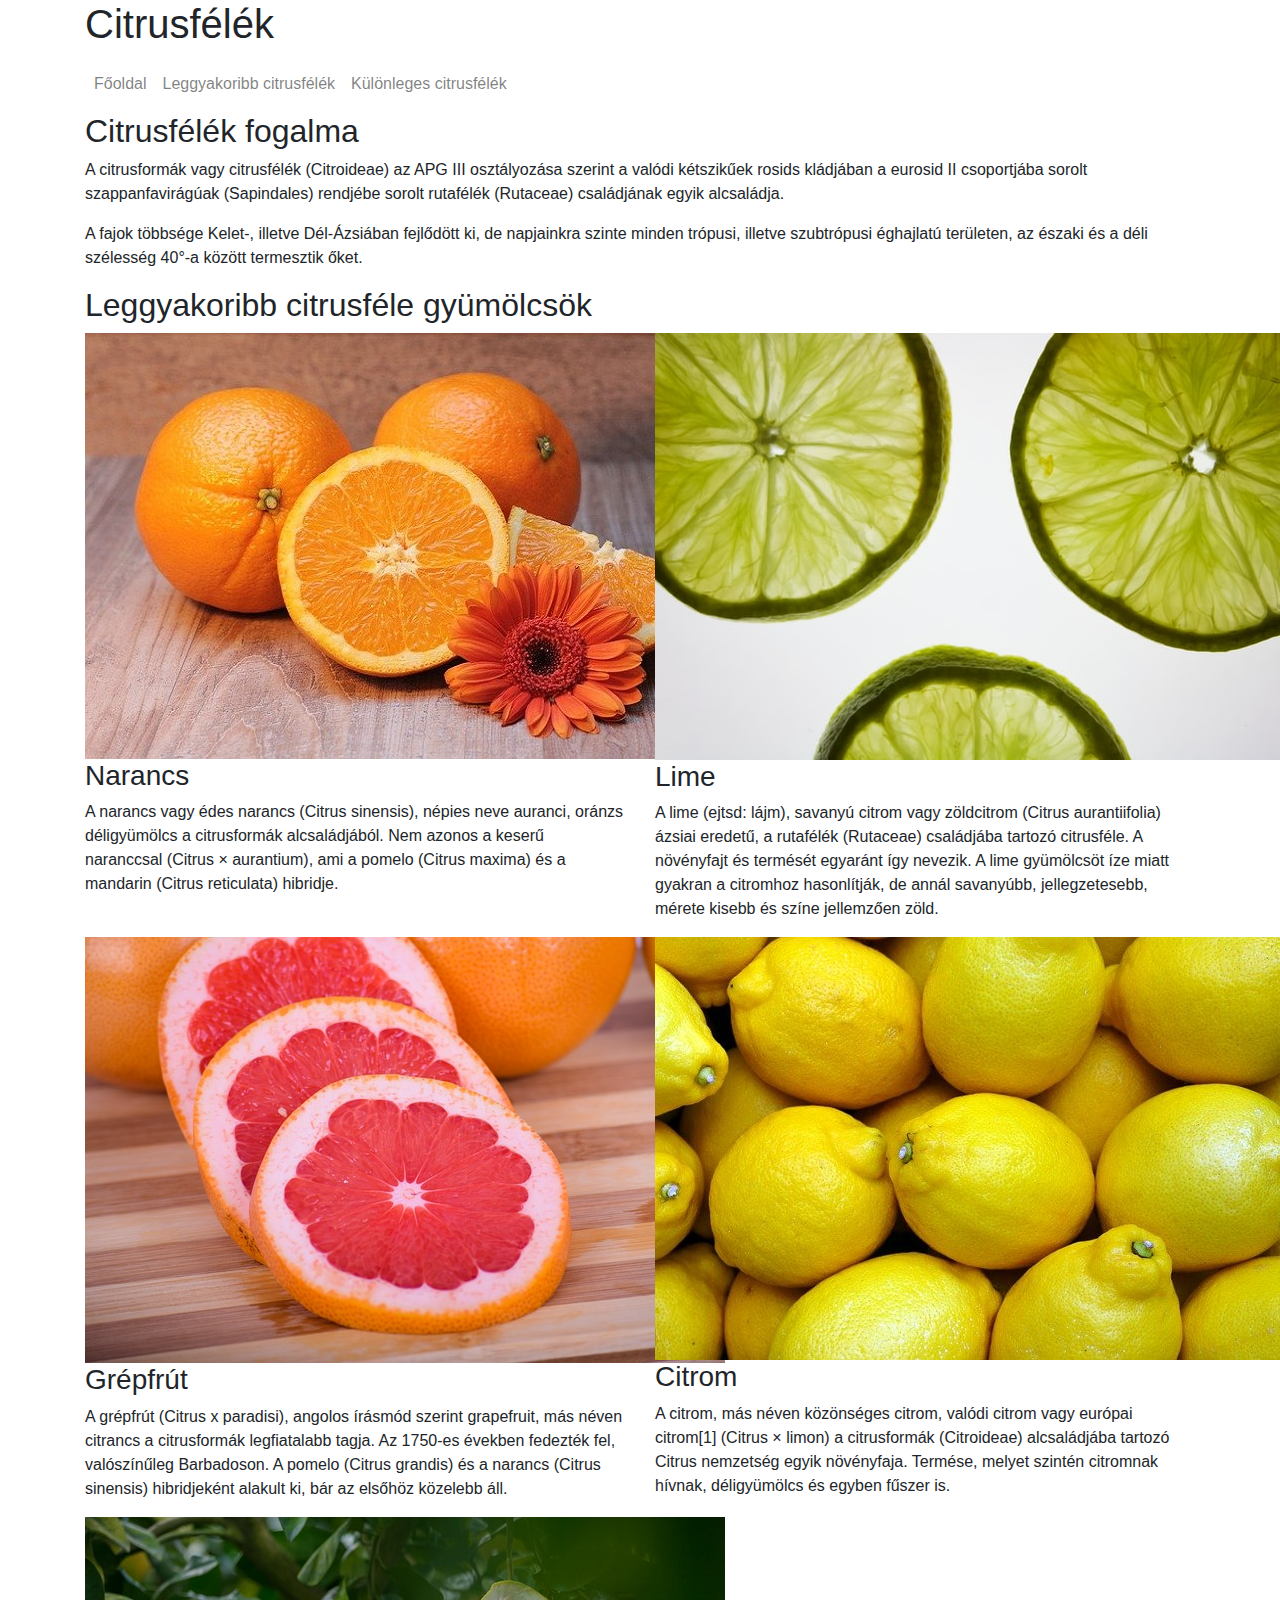
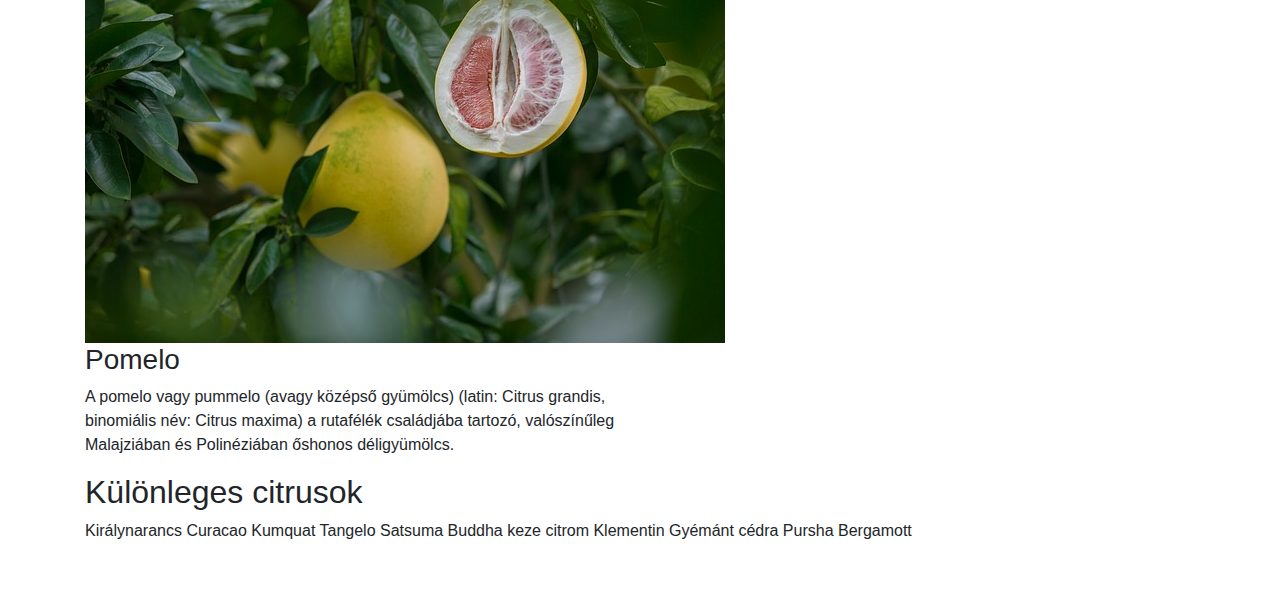
==== index.html @ 10d3c16e "forrás létrehozása" ====
<!DOCTYPE html>
<html>

<head>    
    <meta name="viewport" content="width=device-width, initial-scale=1, shrink-to-fit=no">    
    <link rel="stylesheet" href="bootstrap/css/bootstrap.min.css">    
</head>

<body>
    <header class="container">
        <div class="row">
            <div class="col-12">
                <h1 class="d-none d-sm-block">Citrusfélék</h1>
            </div>
        </div>
    </header>
    <nav class="container navbar navbar-expand-lg navbar-light">      
        <button class="navbar-toggler ml-auto" type="button" data-toggle="collapse" data-target="#navbarNavAltMarkup" aria-controls="navbarNavAltMarkup" aria-expanded="false" aria-label="Toggle navigation">
          <span class="navbar-toggler-icon"></span>
        </button>
        <div class="collapse navbar-collapse" id="navbarNavAltMarkup">
          <div class="navbar-nav">
            <a class="nav-link" href="index.html">Főoldal <span class="sr-only">(current)</span></a>
            <a class="nav-link" href="index.html#leggyakoribb">Leggyakoribb citrusfélék</a>
            <a class="nav-link" href="index.html#kulonleges">Különleges citrusfélék</a>           
          </div>
        </div>
      </nav>
    <main class="container ">
        <article class="row">
            <div class="col-12">
                <h2>Citrusfélék fogalma</h2>
                <p>
                    A citrusformák vagy citrusfélék (Citroideae) az APG III osztályozása szerint a valódi kétszikűek
                    rosids kládjában a eurosid II csoportjába sorolt szappanfavirágúak (Sapindales) rendjébe sorolt
                    rutafélék (Rutaceae) családjának egyik alcsaládja.
                </p>
                <p>A fajok többsége Kelet-, illetve Dél-Ázsiában fejlődött ki, de napjainkra szinte minden trópusi,
                    illetve szubtrópusi éghajlatú területen, az északi és a déli szélesség 40°-a között termesztik őket.
                </p>
            </div>
        </article>
        <article class="row">
            <div class="col-12">
                <h2 id="leggyakoribb">Leggyakoribb citrusféle gyümölcsök</h2>
            </div>
            <div class="col-sm-6 col-lg-6">
                <img src="img/narancs.jpg" alt="Narancs">
                <h3>Narancs</h3>
                <p>A narancs vagy édes narancs (Citrus sinensis), népies neve auranci, oránzs déligyümölcs a citrusformák alcsaládjából. Nem azonos a keserű naranccsal (Citrus × aurantium), ami a pomelo (Citrus maxima) és a mandarin (Citrus reticulata) hibridje.</p>
            </div>
           <div class="col-sm-6 col-lg-6">
               <img src="img/lime2.jpg" alt="Lime">
               <h3>Lime</h3>
               <p>A lime (ejtsd: lájm), savanyú citrom vagy zöldcitrom (Citrus aurantiifolia) ázsiai eredetű, a rutafélék (Rutaceae) családjába tartozó citrusféle. A növényfajt és termését egyaránt így nevezik. A lime gyümölcsöt íze miatt gyakran a citromhoz hasonlítják, de annál savanyúbb, jellegzetesebb, mérete kisebb és színe jellemzően zöld.</p>
           </div>
           <div class="col-sm-6 col-lg-6">
               <img src="img/grapefruit.jpg" alt="Grapefruit">
               <h3>Grépfrút</h3>
               <p>A grépfrút (Citrus x paradisi), angolos írásmód szerint grapefruit, más néven citrancs a citrusformák legfiatalabb tagja. Az 1750-es években fedezték fel, valószínűleg Barbadoson. A pomelo (Citrus grandis) és a narancs (Citrus sinensis) hibridjeként alakult ki, bár az elsőhöz közelebb áll. </p>
           </div>
           <div class="col-sm-6 col-lg-6">
                <img src="img/citrom.jpg" alt="Citrom">
                <h3>Citrom</h3>
                <p>A citrom, más néven közönséges citrom, valódi citrom vagy európai citrom[1] (Citrus × limon) a citrusformák (Citroideae) alcsaládjába tartozó Citrus nemzetség egyik növényfaja. Termése, melyet szintén citromnak hívnak, déligyümölcs és egyben fűszer is.</p>
           </div>                    
            <div class="col-sm-6 col-lg-6">
                <img src="img/pomelo.jpg" alt="Pomelo">
                <h3>Pomelo</h3>
                <p>A pomelo vagy pummelo (avagy középső gyümölcs) (latin: Citrus grandis, binomiális név: Citrus maxima) a rutafélék családjába tartozó, valószínűleg Malajziában és Polinéziában őshonos déligyümölcs. </p>
            </div>
        </article>
        <article class="row mb-5">
            <div class="col-12">
                <h2 id="kulonleges">Különleges citrusok</h2>               
                    Királynarancs
                    Curacao
                    Kumquat
                    Tangelo
                    Satsuma
                    Buddha keze citrom
                    Klementin
                    Gyémánt cédra
                    Pursha
                    Bergamott                
            </div>
        </article>
    </main>    
    <script src="bootstrap/js/jquery-3.5.1.min.js"></script>
    <script src="bootstrap/js/bootstrap.min.js"></script>    
</body>

</html>
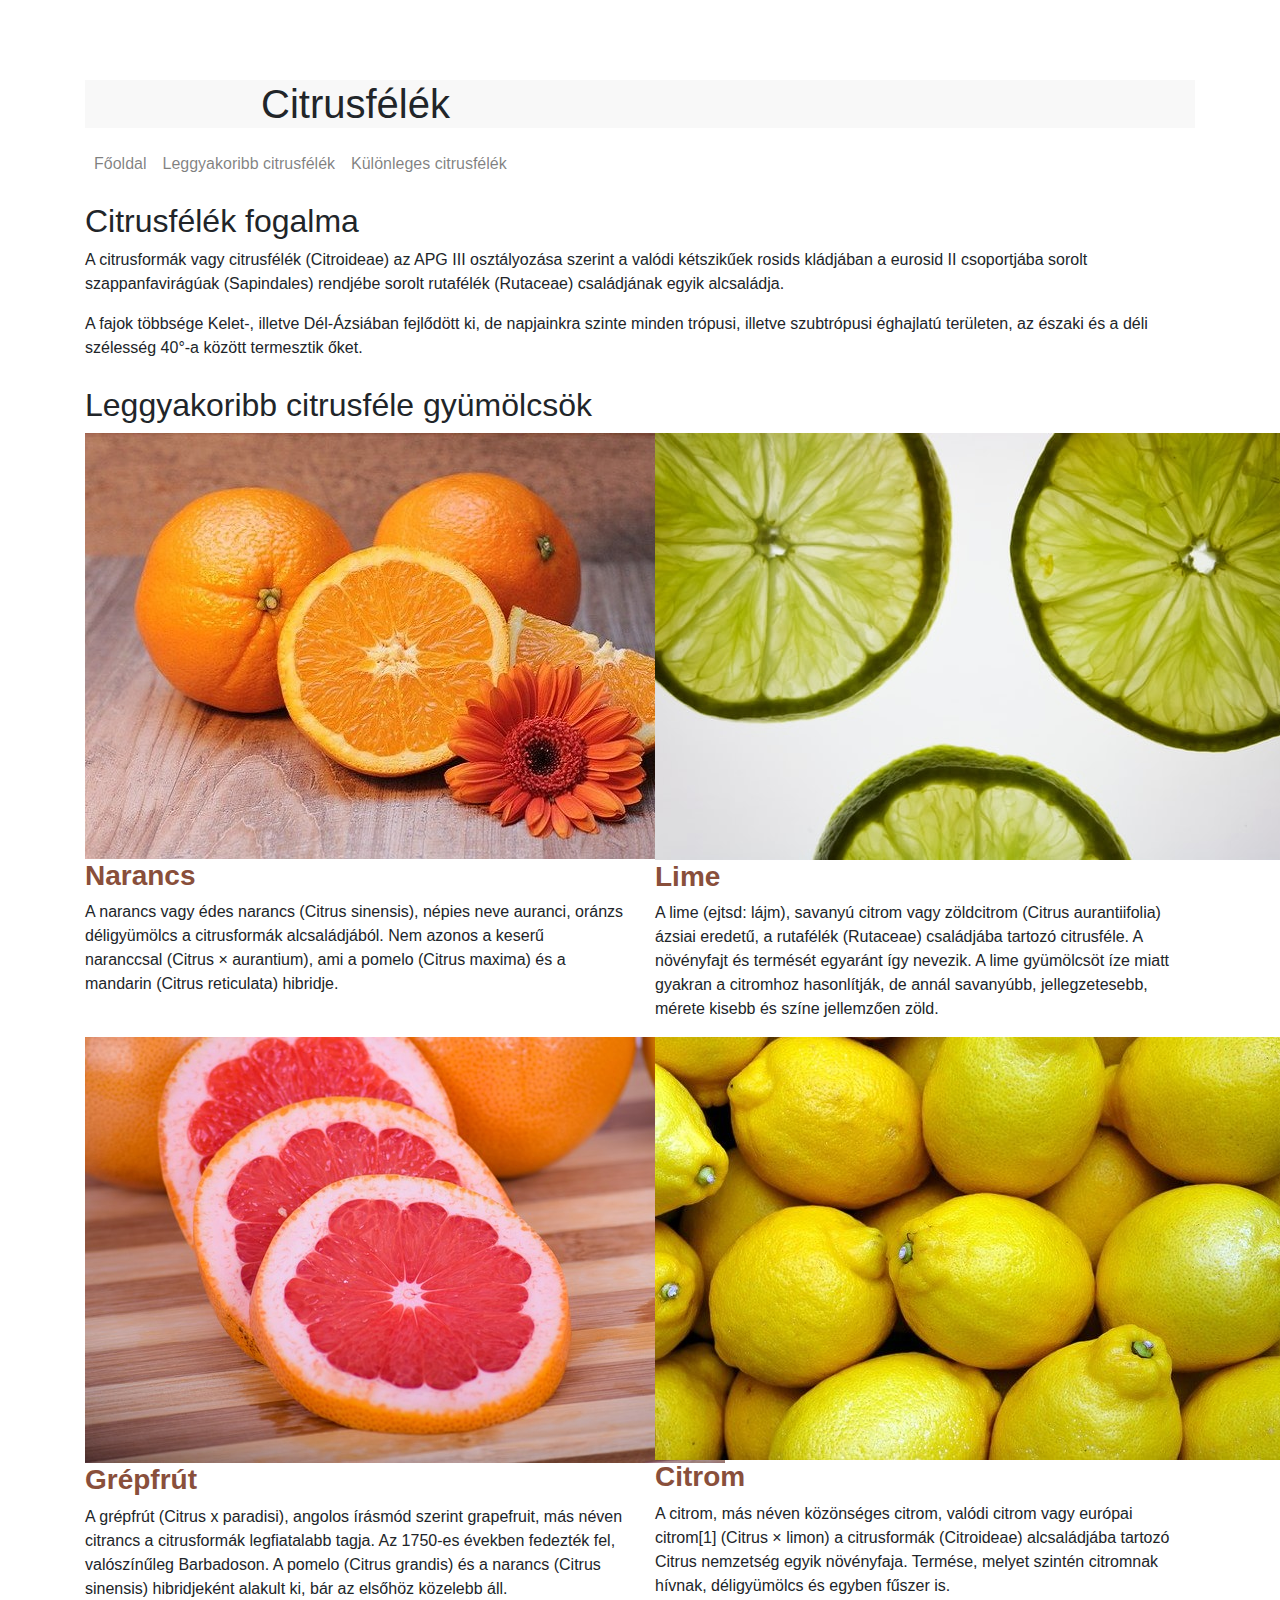
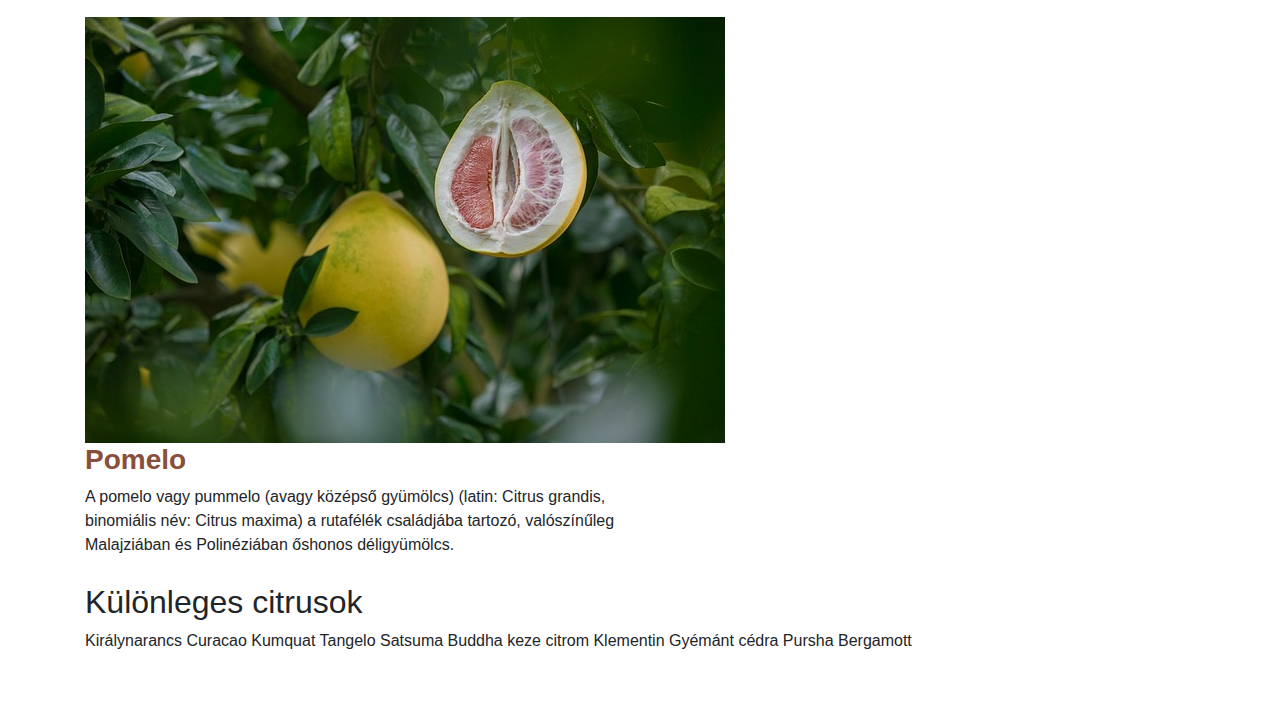
==== commit 35de6acb: "2. feladat kész" ====
--- a/index.html
+++ b/index.html
@@ -1,9 +1,12 @@
 <!DOCTYPE html>
-<html>
+<html lang="hu">
 
 <head>    
     <meta name="viewport" content="width=device-width, initial-scale=1, shrink-to-fit=no">    
-    <link rel="stylesheet" href="bootstrap/css/bootstrap.min.css">    
+    <link rel="stylesheet" href="bootstrap/css/bootstrap.min.css">
+    <link rel="stylesheet" href="css/style.css">  
+    <meta charset="utf-8">  
+    <title>Citrusfélék</title>
 </head>
 
 <body>
--- a/css/style.css
+++ b/css/style.css
@@ -0,0 +1,34 @@
+
+header{    
+    background-position: center center;
+}
+
+h1{
+    background-color: rgb(248, 248, 248);
+    margin-top: 80px;
+    padding-left: 11rem;    
+}
+
+h2{    
+    margin-top: 10px;    
+}
+
+h3{    
+    font-weight: bold;
+    color: #894f3b;    
+}
+
+
+li{
+    list-style-image: url(../img/lemon2.png);
+}
+
+
+td,th{
+    text-align: center;
+}
+
+thead>tr:first-child{    
+    letter-spacing: 2px;    
+}
+
